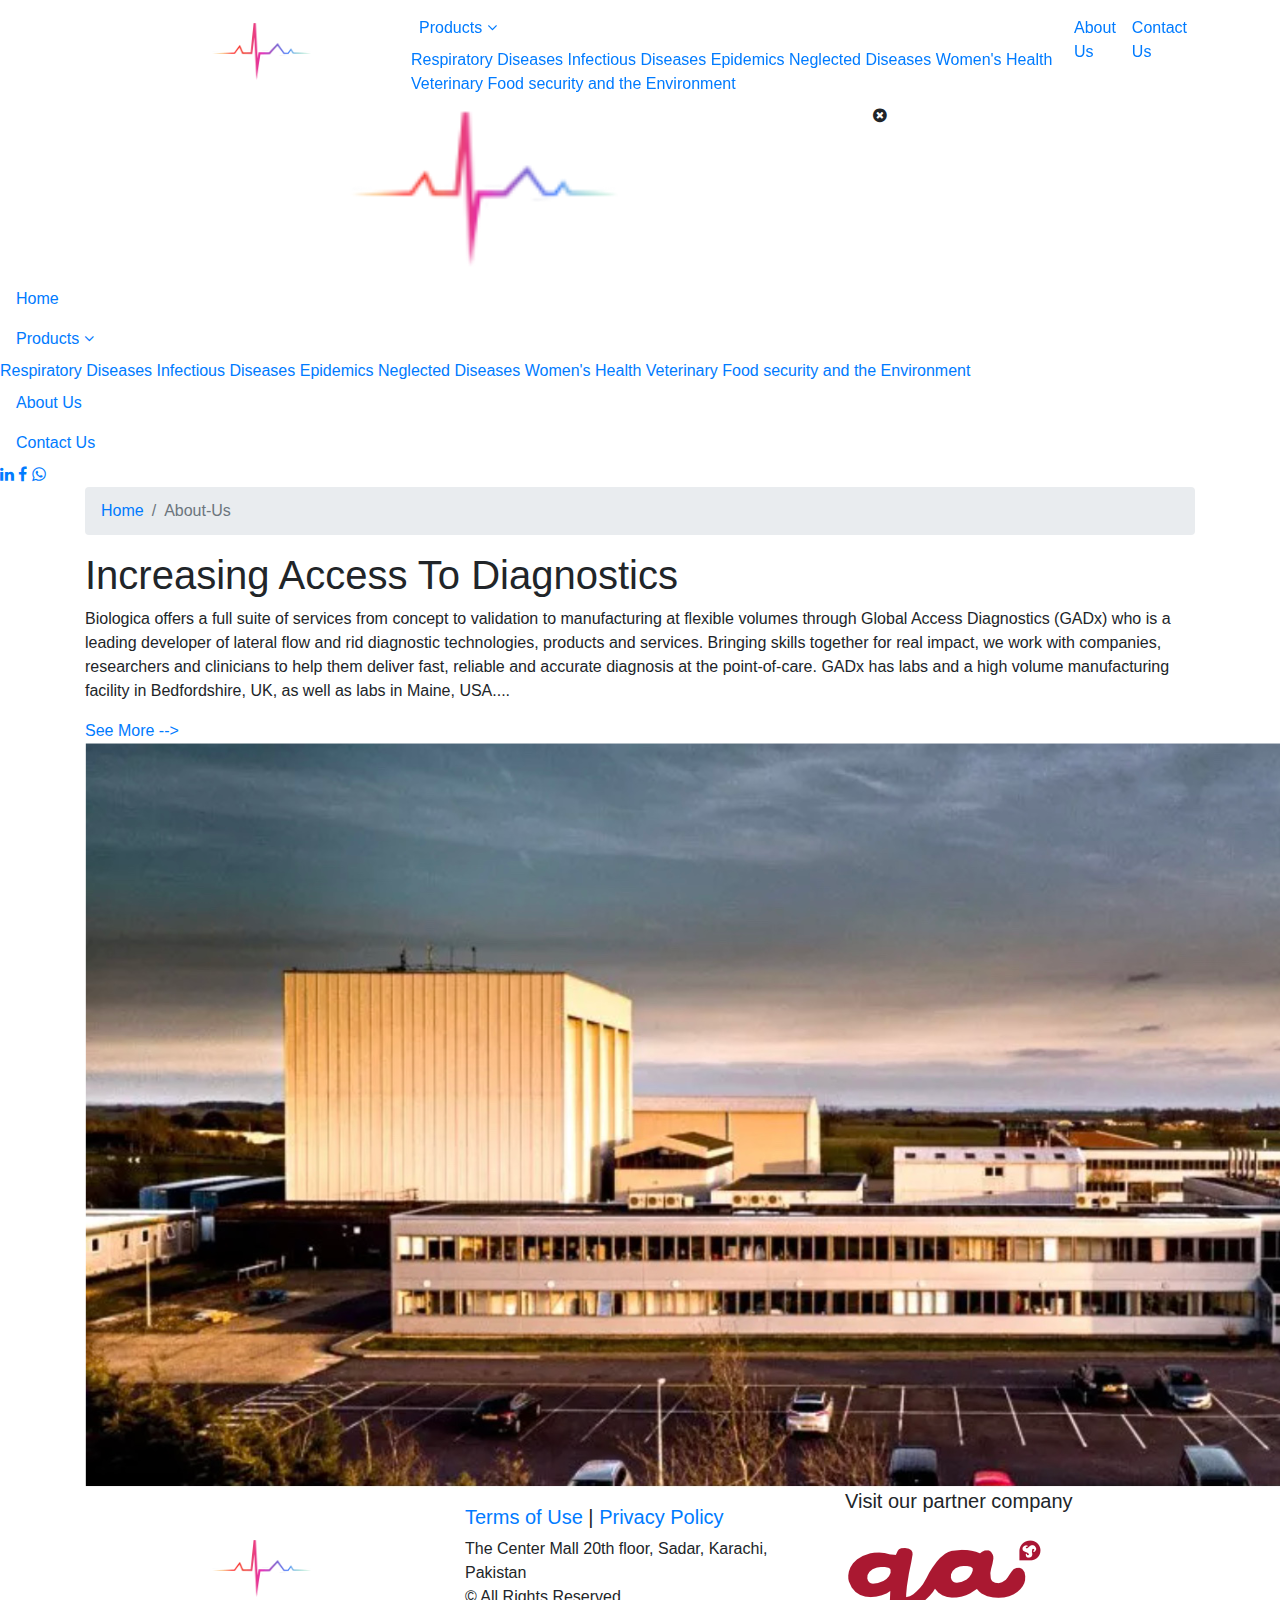
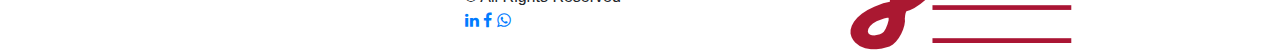
==== about-us.html @ 8569567c "Website" ====
<!DOCTYPE html>
<html lang="en">

<head>
    <meta charset="UTF-8">
    <meta http-equiv="X-UA-Compatible" content="IE=edge">
    <meta name="viewport" content="width=device-width, initial-scale=1.0">
    <title>BIOLOGICA | ABOUT-US</title>
    <link rel="icon" href="./assets/Logo-footer.png">
    <!-- Bootstrap Links -->
    <link rel="stylesheet" href="https://cdn.jsdelivr.net/npm/bootstrap@4.6.1/dist/css/bootstrap.min.css">
    <script src="https://cdn.jsdelivr.net/npm/jquery@3.6.0/dist/jquery.slim.min.js"></script>
    <script src="https://cdn.jsdelivr.net/npm/popper.js@1.16.1/dist/umd/popper.min.js"></script>
    <script src="https://cdn.jsdelivr.net/npm/bootstrap@4.6.1/dist/js/bootstrap.bundle.min.js"></script>

    <!-- Fontawesome Link -->
    <link rel="stylesheet" href="https://cdnjs.cloudflare.com/ajax/libs/font-awesome/4.7.0/css/font-awesome.min.css">

    <!-- Custom Js Link -->
    <script src="../Website/js/Add-on.js"></script>

    <!-- Animate Css Link -->
    <link rel="stylesheet"href="https://cdnjs.cloudflare.com/ajax/libs/animate.css/4.1.1/animate.min.css"/>

    <!-- Custom Css Link -->
    <link rel="stylesheet" href="../Website/css/style.css">
    <link rel="stylesheet" href="../Website/css/media-queries.css">

</head>

<body>

    <!-- Navbar Start -->
    <div id="biologica-nav" class="sticky-top">
        <nav class="navbar navbar-expand-md bg-nav">
            <div class="container">
                <a class="navbar-brand" href="../Website/index.html">
                    <img src="./assets/Logo-footer.png" alt="Logo-footer">
                </a>
                <button class="navbar-toggler" type="button">
                    <i onclick="openNav()" class="fa fa-bars"></i>
                </button>
                <div class="collapse navbar-collapse" id="collapsibleNavbar">
                    <ul class="navbar-nav ml-auto">

                        <li class="nav-item">
                            <a class="nav-link" href="../Website/products.html">Products <i class="fa fa-angle-down"></i></a>
                            <div class="products-dropdown">
                              <a href="./products.html#RESPIRATORY-DISEASES">Respiratory Diseases</a>
                              <a href="./products.html#INFECTIOUS-DISEASES">Infectious Diseases</a>
                              <a href="./products.html#EPIDEMICS">Epidemics</a>
                              <a href="./products.html#NEGLECTED-DISEASES">Neglected Diseases</a>
                              <a href="./products.html#WOMEN'S-HEALTH"> Women's Health</a>
                              <a href="./products.html#VETERINARY-FOOD-SECURITY-AND-THE-ENVIRONMENT">Veterinary Food security and the Environment</a>
                            </div>
                          </li>
                        
                        <li class="nav-item nav-spacing">
                          <a class="nav-link" href="../Website/about-us.html">About Us</a>
                        </li>
                        
                        <li class="nav-item">
                          <a class="nav-link" href="../Website/contact-us.html">Contact Us</a>
                        </li>
                        
                    </ul>
                </div>
            </div>
        </nav>
    </div>
    <!-- Navbar End -->

    <!-- Mobile Menu Start -->
    <div id="mySidenav" class="sidenav">
        <div class="row">
            <div class="col-8 pl-4">
                <a href="../website/index.html">
                    <img src="./assets/Logo-footer.png" width="100%" alt="Logo">
                </a>
            </div>
            <div class="col-4 pr-5">
                <i class="fa fa-times-circle closebtn" onclick="closeNav()"></i>
            </div>
        </div>

        <a class="nav-link nav-padding" href="../Website/index.html">Home</a>

        <a class="nav-link " href="../Website/products.html">Products <i class="fa fa-angle-down"></i></a>
        <div class="products-dropdown">
            <a href="./products.html#RESPIRATORY-DISEASES">Respiratory Diseases</a>
            <a href="./products.html#INFECTIOUS-DISEASES">Infectious Diseases</a>
            <a href="./products.html#EPIDEMICS">Epidemics</a>
            <a href="./products.html#NEGLECTED-DISEASES">Neglected Diseases</a>
            <a href="./products.html#WOMEN'S-HEALTH"> Women's Health</a>
            <a href="./products.html#VETERINARY-FOOD-SECURITY-AND-THE-ENVIRONMENT">Veterinary Food security and the Environment</a>
        </div>

        <a class="nav-link" href="../Website/about-us.html">About Us</a>
        <a class="nav-link" href="../Website/contact-us.html">Contact Us</a>
                        
        <!-- Social Icons -->
        <div class="sidenav-social-icons">

            <a class="icons-space-1" href="https://www.linkedin.com/" target="_blank">
                <i class="fa fa-linkedin"></i>
            </a>

            <a class="icons-space-2" href="https://www.facebook.com/" target="_blank">
                <i class="fa fa-facebook"></i>
            </a>

            <a class="icons-space-3" href="https://web.whatsapp.com/" target="_blank">
                <i class="fa fa-whatsapp"></i>
            </a>

        </div>

    </div>
    <!-- Mobile Menu End -->

    <!-- BreadCrumb Start -->
    <div id="biologica-breadcrumb">
        <div class="container">
            <ul class="breadcrumb">
                <li class="breadcrumb-item"><a href="../Website/index.html">Home</a></li>
                <li class="breadcrumb-item active">About-Us</li>
            </ul>
        </div>
    </div>
    <!-- BreadCrumb End -->

    <!-- Content Section Start -->
    <div id="biologica-content-section">
        <div class="container">

            <!-- About-Us Heading -->
            <div class="about-heading">
                <h1>Increasing Access To Diagnostics</h1>
            </div>

            <!-- About-Us Paragraph -->
            <div class="about-paragraph">
                <div class="about-paragraph-less">
                    <p>Biologica offers a full suite of services from concept to validation to manufacturing at flexible volumes through Global Access Diagnostics
                        (GADx) who is a leading developer of lateral flow and rid diagnostic technologies, products and services. Bringing skills together for real
                        impact, we work with companies, researchers and clinicians to help them deliver fast, reliable and accurate diagnosis at the point-of-care.
                        GADx has labs and a high volume manufacturing facility in Bedfordshire, UK, as well as labs in Maine, USA....
                    </p>
                </div>
                <a class="seeless" href="https://www.globalaccessdx.com/" target="_blank">See More --></a>
            </div>

            <!-- About Us Image -->
            <div class="about-img">
                <img src="./assets/about/Photo-1.png" alt="About-Image">
            </div>
        </div>
    </div>
    <!-- Content Section End -->

    <!-- Footer Start -->
    <footer>
        <div class="container">
            <div class="row">
                <!-- Logo Column -->
                <div class="col-md-4 align-self-center"s>
                    <div class="footer-logo">
                        <a href="../Website/index.html">
                            <img src="./assets/Logo-footer.png" alt="Footer-Logo">
                        </a>
                    </div>
                </div>

                <!-- Terms & Policy Column -->
                <div class="col-md-4 align-self-center">
                    <div class="footer-terms-policy">
                        <h5><a href="#">Terms of Use</a> | <a href="#">Privacy Policy</a></h5>
                        <p class="mb-0">The Center Mall 20th floor, Sadar, Karachi, Pakistan</p>
                        <p class="mb-0">© All Rights Reserved</p>
                        
                        <!-- Social Icons -->
                        <div class="footer-social-icons">

                            <a class="icons-space-1" href="https://www.linkedin.com/" target="_blank">
                                <i class="fa fa-linkedin"></i>
                            </a>

                            <a class="icons-space-2" href="https://www.facebook.com/" target="_blank">
                                <i class="fa fa-facebook"></i>
                            </a>

                            <a class="icons-space-3" href="https://web.whatsapp.com/" target="_blank">
                                <i class="fa fa-whatsapp"></i>
                            </a>

                        </div>
                    </div>
                </div>

                <!-- Partner Company Column -->
                <div class="col-md-4 align-self-center">
                    <div class="footer-partner-company">
                        <h5>Visit our partner company</h5>
                        <a href="https://www.globalaccessdx.com/" target="_blank">
                            <img src="./assets/GADx Logo.png" alt="Partern-Company-Logo">
                        </a>
                    </div>
                </div>
            </div>
        </div>
    </footer>
    <!-- Footer End -->

</body>

</html>
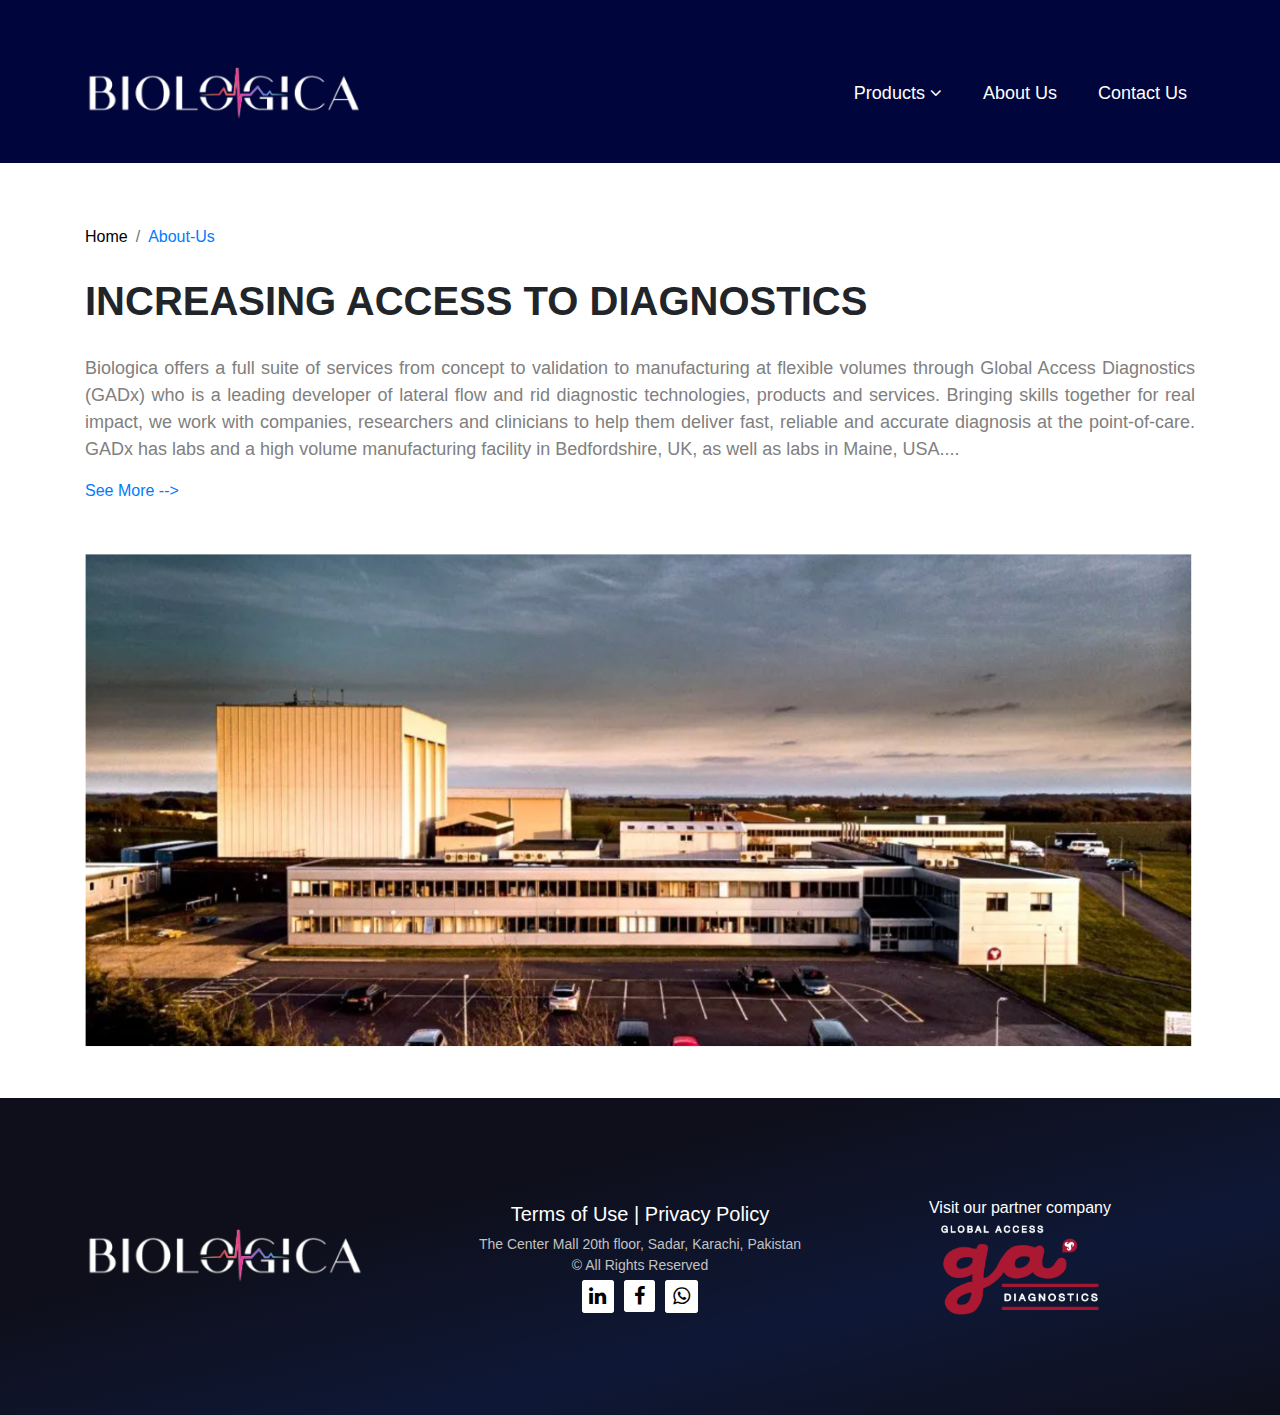
==== commit f8a867d4: "CSS and Links Fixed" ====
--- a/about-us.html
+++ b/about-us.html
@@ -17,14 +17,14 @@
     <link rel="stylesheet" href="https://cdnjs.cloudflare.com/ajax/libs/font-awesome/4.7.0/css/font-awesome.min.css">
 
     <!-- Custom Js Link -->
-    <script src="../Website/js/Add-on.js"></script>
+    <script src="./js/Add-on.js"></script>
 
     <!-- Animate Css Link -->
     <link rel="stylesheet"href="https://cdnjs.cloudflare.com/ajax/libs/animate.css/4.1.1/animate.min.css"/>
 
     <!-- Custom Css Link -->
-    <link rel="stylesheet" href="../Website/css/style.css">
-    <link rel="stylesheet" href="../Website/css/media-queries.css">
+    <link rel="stylesheet" href="./css/style.css">
+    <link rel="stylesheet" href="./css/media-queries.css">
 
 </head>
 
@@ -34,7 +34,7 @@
     <div id="biologica-nav" class="sticky-top">
         <nav class="navbar navbar-expand-md bg-nav">
             <div class="container">
-                <a class="navbar-brand" href="../Website/index.html">
+                <a class="navbar-brand" href="./index.html">
                     <img src="./assets/Logo-footer.png" alt="Logo-footer">
                 </a>
                 <button class="navbar-toggler" type="button">
@@ -44,7 +44,7 @@
                     <ul class="navbar-nav ml-auto">
 
                         <li class="nav-item">
-                            <a class="nav-link" href="../Website/products.html">Products <i class="fa fa-angle-down"></i></a>
+                            <a class="nav-link" href="./products.html">Products <i class="fa fa-angle-down"></i></a>
                             <div class="products-dropdown">
                               <a href="./products.html#RESPIRATORY-DISEASES">Respiratory Diseases</a>
                               <a href="./products.html#INFECTIOUS-DISEASES">Infectious Diseases</a>
@@ -56,11 +56,11 @@
                           </li>
                         
                         <li class="nav-item nav-spacing">
-                          <a class="nav-link" href="../Website/about-us.html">About Us</a>
+                          <a class="nav-link" href="./about-us.html">About Us</a>
                         </li>
                         
                         <li class="nav-item">
-                          <a class="nav-link" href="../Website/contact-us.html">Contact Us</a>
+                          <a class="nav-link" href="./contact-us.html">Contact Us</a>
                         </li>
                         
                     </ul>
@@ -74,7 +74,7 @@
     <div id="mySidenav" class="sidenav">
         <div class="row">
             <div class="col-8 pl-4">
-                <a href="../website/index.html">
+                <a href="./index.html">
                     <img src="./assets/Logo-footer.png" width="100%" alt="Logo">
                 </a>
             </div>
@@ -83,9 +83,9 @@
             </div>
         </div>
 
-        <a class="nav-link nav-padding" href="../Website/index.html">Home</a>
-
-        <a class="nav-link " href="../Website/products.html">Products <i class="fa fa-angle-down"></i></a>
+        <a class="nav-link nav-padding" href="./index.html">Home</a>
+
+        <a class="nav-link " href="./products.html">Products <i class="fa fa-angle-down"></i></a>
         <div class="products-dropdown">
             <a href="./products.html#RESPIRATORY-DISEASES">Respiratory Diseases</a>
             <a href="./products.html#INFECTIOUS-DISEASES">Infectious Diseases</a>
@@ -95,8 +95,8 @@
             <a href="./products.html#VETERINARY-FOOD-SECURITY-AND-THE-ENVIRONMENT">Veterinary Food security and the Environment</a>
         </div>
 
-        <a class="nav-link" href="../Website/about-us.html">About Us</a>
-        <a class="nav-link" href="../Website/contact-us.html">Contact Us</a>
+        <a class="nav-link" href="./about-us.html">About Us</a>
+        <a class="nav-link" href="./contact-us.html">Contact Us</a>
                         
         <!-- Social Icons -->
         <div class="sidenav-social-icons">
@@ -122,7 +122,7 @@
     <div id="biologica-breadcrumb">
         <div class="container">
             <ul class="breadcrumb">
-                <li class="breadcrumb-item"><a href="../Website/index.html">Home</a></li>
+                <li class="breadcrumb-item"><a href="./index.html">Home</a></li>
                 <li class="breadcrumb-item active">About-Us</li>
             </ul>
         </div>
@@ -165,7 +165,7 @@
                 <!-- Logo Column -->
                 <div class="col-md-4 align-self-center"s>
                     <div class="footer-logo">
-                        <a href="../Website/index.html">
+                        <a href="./index.html">
                             <img src="./assets/Logo-footer.png" alt="Footer-Logo">
                         </a>
                     </div>
--- a/css/style.css
+++ b/css/style.css
@@ -0,0 +1,1467 @@
+/* Font Inter */
+@import url('http://fonts.cdnfonts.com/css/inter');
+
+html{
+    scroll-behavior: smooth;
+}
+*{
+    font-family: 'Inter', sans-serif;                                          
+    margin: 0;
+    padding: 0;
+}
+
+/* Navbar Start */
+#biologica-nav nav{
+    padding: 60px 0 35px 0;
+}
+#biologica-nav nav .nav-spacing{
+    margin: 0 25px;
+}
+#biologica-nav .bg-nav{
+    background-color: #00063c;
+}
+#biologica-nav .navbar-brand{
+    width: 50%;
+}
+#biologica-nav .navbar-brand img{
+    width: 50%;
+}
+#biologica-nav .nav-item .nav-link{
+    font-size: 18px;
+    font-weight: 400;
+    color: #fff;
+}
+#biologica-nav .products-dropdown {
+    background-color: #faf9f9;
+    position: absolute;
+    width: 300px;
+    display: flex;
+    flex-direction: column;
+    justify-content: center;
+    align-items: center;
+    display: none;
+}
+#biologica-nav .products-dropdown a {
+    text-decoration: none;
+    font-size: 15px;
+    font-weight: 320;
+    font-style: 0 200 0 0;
+    font-stretch: expanded;
+    color: #808080;
+    border-bottom: 0.9px solid #acacac;
+    padding: 14px 15px;
+    margin: 0 auto;
+    width: 150%;
+    cursor: pointer;
+    background-color: #faf9f9 !important;
+    
+}
+#biologica-nav .products-dropdown a:hover {
+    transition: all ease-in-out 0.3s;
+    color: #060607 !important;
+    background-color: rgb(229, 229, 231) !important;
+}
+.nav-item:hover .products-dropdown {
+    transition: all ease-in-out 0.3s;
+    display: flex !important;
+}
+
+#biologica-nav .nav-item .nav-link:hover{
+    transition: all ease-in-out 0.3s;
+    color: #fff;
+}
+#biologica-nav .nav-item .nav-link::after {
+    content: '';
+    display: block;
+    width: 0;
+    height: 2px;
+    background: #5b5f88;
+    transition: width .3s;
+}
+#biologica-nav .nav-item .nav-link:hover::after {
+    width: 100%;
+}
+#biologica-nav .nav-item .nav-link.active{
+    transition: all ease-in-out 0.3s;
+    color: #09138b;
+}
+@media all and (min-width: 992px) {
+	.navbar .nav-item .dropdown-menu{  display:block; opacity: 0;  visibility: hidden; transition:.3s; margin-top:0;  }
+	.navbar .nav-item:hover .nav-link{ color: #fff;  }
+	.navbar .dropdown-menu.fade-down{ top:80%; transform: rotateX(-75deg); transform-origin: 0% 0%; }
+	.navbar .dropdown-menu.fade-up{ top:180%;  }
+	.navbar .nav-item:hover .dropdown-menu{ transition: .3s; opacity:1; visibility:visible; top:100%; transform: rotateX(0deg); }
+}
+/* Navbar End */
+
+
+
+/* Mobile Navbar Start */
+/* The side navigation menu */
+#mySidenav .row{
+    padding: 19.4px 0;
+    background: linear-gradient(to bottom right, #0e0f1b, #0e0f1b, #0e1836, #0e0f1b);
+}
+.sidenav {
+    height: 100%; /* 100% Full-height */
+    width: 0; /* 0 width - change this with JavaScript */
+    position: fixed; /* Stay in place */
+    z-index: 1; /* Stay on top */
+    top: 0;
+    left: 0;
+    background-color: #fff;
+    overflow-x: hidden; /* Disable horizontal scroll */
+    transition: 0.5s; /* 0.5 second transition effect to slide in the sidenav */
+}
+
+#mySidenav .products-dropdown {
+    background-color: #faf9f9;
+    width: 250px;
+    display: flex;
+    flex-direction: column;
+    justify-content: center;
+    align-items: center;
+}
+#mySidenav .products-dropdown a {
+    text-decoration: none;
+    font-size: 14px;
+    font-weight: 400;
+    color: #808080;
+    border-bottom: 1px solid #808080;
+    padding: 10px 15px;
+    margin: 0 0 0 40px;
+    width: 100%;
+    cursor: pointer;
+    background-color: #faf9f9 !important;
+    
+}
+#mySidenav .products-dropdown a:hover {
+    transition: all ease-in-out 0.3s;
+    color: #00063c !important;
+    background-color: rgb(229, 229, 231) !important;
+}
+/* The navigation menu links */
+#mySidenav .nav-padding{
+    margin-top: 50px; 
+}
+.sidenav .nav-link {
+    padding: 8px 8px 8px 20px;
+    text-decoration: none;
+    font-size: 18px;
+    font-weight: 600;
+    color: #575757;
+    display: block;
+    transition: 0.3s
+}
+#mySidenav .nav-link:hover{
+    transition: all ease-in-out 0.3s;
+    color: #09138b;
+}
+#mySidenav .nav-link::after {
+    content: '';
+    display: block;
+    width: 0;
+    height: 2px;
+    background: #09138b;
+    transition: width .3s;
+}
+#mySidenav .nav-link:hover::after {
+    width: 50px;
+}
+#mySidenav .nav-link.active{
+    transition: all ease-in-out 0.3s;
+    color: #09138b;
+}
+
+/* SideNav Social Icons */
+#mySidenav .sidenav-social-icons{
+    margin: 50px 0 30px 0;
+    padding: 8px 8px 8px 20px;
+}
+
+#mySidenav .sidenav-social-icons a.icons-space-1{
+    border-radius: 5px;
+    text-decoration: none;
+    color: #00063c;
+    background-color: #fff;
+    border: 2px solid #00063c;
+    padding: 8px 3px 6px 6px;
+}
+#mySidenav .sidenav-social-icons a.icons-space-1:hover{
+    transition: all ease-in-out 0.3s;
+    border: 2px solid #006EAC;
+    color: #fff;
+    background-color: #006EAC;
+}
+
+#mySidenav .sidenav-social-icons a.icons-space-2{
+    border-radius: 5px;
+    text-decoration: none;
+    color: #000;
+    background-color: #fff;
+    border: 2px solid #00063c;
+    padding: 8px 5.5px 5px 8.5px;
+    margin: 0 10px 0 10px;
+}
+#mySidenav .sidenav-social-icons a.icons-space-2:hover{
+    transition: all ease-in-out 0.3s;
+    border: 2px solid #38529A;
+    color: #fff;
+    background-color: #38529A;
+}
+
+#mySidenav .sidenav-social-icons a.icons-space-3{
+    border-radius: 5px;
+    text-decoration: none;
+    color: #000;
+    background-color: #fff;
+    border: 2px solid #0e1836;
+    padding: 8px 7px 6px 7px;
+}
+#mySidenav .sidenav-social-icons a.icons-space-3:hover{
+    transition: all ease-in-out 0.3s;
+    border: 2px solid #28CD41;
+    color: #fff;
+    background-color: #28CD41;
+}
+
+#mySidenav .sidenav-social-icons i{
+    font-size: 20px;
+}
+
+/* When you mouse over the navigation links, change their color */
+.sidenav a:hover, .offcanvas a:focus{
+    color: #f1f1f1;
+}
+
+/* Position and style the close button (top right corner) */
+.closebtn {
+    position: absolute;
+    top: 0;
+    color: #fff;
+    right: 30px;
+    font-size: 30px !important;
+    margin-left: 50px;
+}
+
+/* Style page content - use this if you want to push the page content to the right when you open the side navigation */
+#main {
+    transition: margin-left .5s;
+    padding: 20px;
+}
+
+/* On smaller screens, where height is less than 450px, change the style of the sidenav (less padding and a smaller font size) */
+@media screen and (max-height: 450px) {
+    .sidenav {padding-top: 15px;}
+    .sidenav a {font-size: 18px;}
+}
+/* Mobile Navbar End */
+
+
+
+/* Home Page Start */
+
+/* Humanity */
+#home-section{
+    padding-top: 50px;
+}
+#home-section .home-hero-section .col-lg-7{
+    margin-bottom: 70px;
+    margin-top: 5px;
+    padding-top: 2px;
+    padding-right: 18px;
+    margin-left: -6px;
+    
+    
+}
+#home-section .home-hero-section .humanity{
+    display: grid;
+    align-items: flex-end;
+    border-radius: 15px;
+    padding: 0 50px 30px 50px;
+    height: 98% ;
+    width: 104%; 
+    color: #fff;
+    background: linear-gradient(to bottom right, #0e0f1b, #0e0f1b, #0e1836, #0e0f1b);
+}
+#home-section .home-hero-section .humanity .text h2{
+    font-weight: 700;
+    text-transform: uppercase;
+}
+#home-section .home-hero-section .humanity .text h5{
+    width: 75%;
+    font-weight: 400;
+}
+
+/* Updated */
+#home-section .home-hero-section .update{
+    margin-bottom: 70px;
+}
+#home-section .home-hero-section .update .image img{
+    width: 100%;
+    height: 110%;
+}
+
+/* Concept Text */
+#home-section .concept-text{
+    text-align: justify;
+    margin-bottom: 50px;
+    color: rgb(104, 104, 104);
+    font-size: 20px;
+    letter-spacing: 0.5px;
+    font-weight: 5px;
+    
+}
+#home-section .concept-text h5{
+    font-weight: 310;
+    line-height: 1.4;
+    
+}
+
+
+/* Cards */
+#home-section .cards .row .col-lg-4{
+    margin-bottom: 60px;
+}
+/* Card-1 */
+#home-section .cards .card-shadow-1{
+    width: 85%;
+    text-align: center;
+    border-radius: 15px;
+    box-shadow: 0 0 20px rgb(131, 131, 131);
+    background-color: #fff;
+}
+#home-section .cards .card-1{
+    padding: 0 30px;
+}
+#home-section .cards .card-1 img{
+    margin: 50px 0;
+    width: 45%;
+}
+#home-section .cards .card-1 .text h2{
+    padding: 0 0 57px 0;
+    text-transform: capitalize;
+    font-weight: 600;
+}
+#home-section .cards .color-div{
+    margin-top: -20px;
+    background-color: #050b50;
+    height: 30px;
+    border-radius: 0 0 15px 15px;
+}
+
+/* Card-2 */
+#home-section .cards .card-shadow-2{
+    width: 85%;
+    margin: auto;
+    text-align: center;
+    border-radius: 15px;
+    box-shadow: 0 0 15px rgb(131, 131, 131);
+    background-color: #fff;
+}
+#home-section .cards .card-2{
+    padding: 0 25px;
+}
+#home-section .cards .card-2 img{
+    margin: 50px 0;
+    width: 50%;
+}
+#home-section .cards .card-2 .text h2{
+    padding: 0 0 50px 0;
+    text-transform: capitalize;
+    font-weight: 600;
+}
+#home-section .cards .color-div{
+    margin-top: -20px;
+    background-color: #050b50;
+    height: 30px;
+    border-radius: 0 0 15px 15px;
+}
+
+/* Card-3 */
+#home-section .cards .card-shadow-3{
+    width: 85%;
+    float: right;
+    text-align: center;
+    border-radius: 15px;
+    box-shadow: 0 0 15px rgb(131, 131, 131);
+    background-color: #fff;
+}
+#home-section .cards .card-3{
+    padding: 0 30px;
+}
+#home-section .cards .card-3 img{
+    margin: 50px 0;
+    width: 50%;
+}
+#home-section .cards .card-3 .text h2{
+    padding: 35px 0 47px 0;
+    text-transform: capitalize;
+    font-weight: 600;
+}
+#home-section .cards .color-div{
+    margin-top: -20px;
+    background-color: #050b50;
+    height: 30px;
+    border-radius: 0 0 15px 15px;
+}
+
+/* Testing Text */
+#home-section .testing-text{
+    margin-bottom: 70px;
+}
+#home-section .testing-text h1{
+    text-transform: uppercase;
+    margin-bottom: 50px;
+    font-weight: 800;
+    font-size: 45px ;
+}
+#home-section .testing-text h5{
+    color: rgb(104, 104, 104);
+    text-align: justify;
+    font-weight: 310;
+    line-height: 1.4;
+}
+
+/* Capibilty Cards */
+
+/* Card-1 */
+#home-section .capibilty-cards .card-1{
+    padding: 0 40px;
+    border-radius: 5px;
+    border: 3px solid #00063c;
+}
+#home-section .capibilty-cards .card-1 img{
+    width: 40%;
+    margin: 50px 0;
+}
+#home-section .capibilty-cards .card-1 .text h6{
+    text-transform: uppercase;
+    font-size: 18px;
+    font-weight: 200;
+    letter-spacing: 1px;
+    margin-bottom: 20px;
+}
+#home-section .capibilty-cards .card-1 .text h3{
+    text-transform: uppercase;
+    font-weight: 800;
+    margin-bottom: 30px;
+}
+#home-section .capibilty-cards .card-1 .text .home-paragraph{
+    padding-bottom: 30px;
+}
+#home-section .capibilty-cards .card-1 .text .home-paragraph-less h5{
+    font-weight: 310;
+    margin-bottom: 126px;
+    color: rgb(104, 104, 104);
+    line-height: 1.4;
+    font-size: 19px;
+}
+#home-section .capibilty-cards .card-1 .text .home-paragraph a{
+    font-weight: 400;
+    font-size: 18px;
+    text-decoration: none;
+    margin-bottom: 30px;
+    color: #00063c;
+}
+#home-section .capibilty-cards .card-1 .text .home-paragraph a::after {
+    content: '';
+    display: block;
+    width: 0;
+    height: 2px;
+    background: #00063c;
+    transition: width .3s;
+}
+#home-section .capibilty-cards .card-1 .text .home-paragraph a:hover::after {
+    width: 50px;
+}
+
+/* Card-2 */
+#home-section .capibilty-cards .card-2{
+    padding: 0 40px;
+    border-radius: 5px;
+    border: 3px solid #00063c;
+}
+#home-section .capibilty-cards .card-2 img{
+    width: 40%;
+    margin: 54px 0;
+}
+#home-section .capibilty-cards .card-2 .text h6{
+    text-transform: uppercase;
+    font-size: 18px;
+    font-weight: 200;
+    letter-spacing: 1px;
+    margin-bottom: 20px;
+}
+#home-section .capibilty-cards .card-2 .text h3{
+    text-transform: uppercase;
+    font-weight: 800;
+    margin-bottom: 30px;
+}
+#home-section .capibilty-cards .card-2 .text .home-paragraph{
+    padding-bottom: 30px;
+}
+#home-section .capibilty-cards .card-2 .text .home-paragraph-less h5{
+    font-weight: 310;
+    margin-bottom: 32px;
+    color: rgb(104, 104, 104);
+    line-height: 1.4;
+    font-size: 18px;
+}
+#home-section .capibilty-cards .card-2 .text .home-paragraph a{
+    font-weight: 400;
+    font-size: 18px;
+    text-decoration: none;
+    margin: 6px 0 30px 0;
+    color: #00063c;
+}
+#home-section .capibilty-cards .card-2 .text .home-paragraph a::after {
+    content: '';
+    display: block;
+    width: 0;
+    height: 2px;
+    background: #00063c;
+    transition: width .3s;
+}
+#home-section .capibilty-cards .card-2 .text .home-paragraph a:hover::after {
+    width: 50px;
+}
+
+/* Card-3 */
+#home-section .capibilty-cards .card-3{
+    padding: 0 77.87px;
+    border-radius: 5px;
+    border: 3px solid #00063c;
+}
+#home-section .capibilty-cards .card-3 img{
+    width: 40%;
+    margin: 46px 0;
+}
+#home-section .capibilty-cards .card-3 .text h6{
+    text-transform: uppercase;
+    font-size: 18px;
+    font-weight: 200;
+    letter-spacing: 1px;
+    margin-bottom: 30px;
+    margin-top: 35px;
+}
+#home-section .capibilty-cards .card-3 .text h3{
+    text-transform: uppercase;
+    font-weight: 800;
+    margin-bottom: 30px;
+    
+}
+#home-section .capibilty-cards .card-3 .text .home-paragraph{
+    padding-bottom: 30px;
+}
+#home-section .capibilty-cards .card-3 .text .home-paragraph-less h5{
+    font-weight: 400;
+    font-size: 17.5px;
+    padding-top: 20px;
+    padding-left: 1px;
+    padding-left: 1px;
+    margin-bottom: 34px;
+    color: rgb(104, 104, 104);
+    line-height: 1.4;
+}
+#home-section .capibilty-cards .card-3 .text .home-paragraph a{
+    font-weight: 400;
+    font-size: 18px;
+    text-decoration: none;
+    margin: 30px 0 30px 0;
+    color: #00063c;
+}
+#home-section .capibilty-cards .card-3 .text .home-paragraph a::after {
+    content: '';
+    display: block;
+    width: 0;
+    height: 2px;
+    background: #00063c;
+    transition: width .3s;
+}
+#home-section .capibilty-cards .card-3 .text .home-paragraph a:hover::after {
+    width: 50px;
+}
+
+/* Form Text */
+#home-section .home-form .form-text h1{
+    text-transform: uppercase;
+    font-size: 45px;
+    font-weight: 900;
+}
+#home-section .form-text h5{
+    text-align: justify;
+    font-weight: 310;
+    line-height: 1.4;
+}
+
+/* Form */
+#home-section .home-form .form label{
+    font-weight: 500;
+}
+#home-section .home-form .form input{
+    background-color: rgb(220, 220, 220);
+}
+#home-section .home-form .form textarea{
+    background-color: rgb(220, 220, 220);
+}
+#home-section .home-form .form hr{
+    background-color: #050b50;
+    height: 5px;
+}
+#home-section .home-form .form button{
+    border-radius: 15px;
+    padding: 15px 0;
+    width: 100%;
+    font-weight: 500;
+    border: 2px solid #050b50;
+    color: #fff;
+    background-color: #050b50;
+}
+#home-section .home-form .form button:hover{
+    transition: all ease-in-out 0.3s;
+    border: 2px solid #050b50;
+    color: #050b50;
+    background-color: #fff;
+}
+
+/* Improve Health */
+#home-section .improve-health img{
+    width: 100%;
+}
+#home-section .improve-health .image{
+    position: relative;
+}
+#home-section .improve-health .image .text{
+    position: absolute;
+    top: 28%;
+    left: 8%;
+    right: 49.4%;
+}
+#home-section .improve-health .image .text h2{
+    color: #fff;
+    text-transform: uppercase;
+    font-weight: 700;
+    margin-top: 50px;
+    text-align: right;
+}
+#home-section .improve-health .image .text .hr1{
+    float: right;
+    height: 15px;
+    width: 27.8%;
+    background-color: #050b50;
+}
+#home-section .improve-health .image .text .hr2{
+    float: right;
+    height: 15px;
+    width: 27.8%;
+    background-color: #050b50;
+}
+
+/* Home Page End */
+
+
+
+/* About Us Page Start */
+
+/* Breadcrumb Start */
+#biologica-breadcrumb .breadcrumb{
+    margin-top: 50px;
+    padding-left: 0;
+    background-color: transparent;
+}
+#biologica-breadcrumb .breadcrumb .breadcrumb-item a{
+    color: #000;
+}
+#biologica-breadcrumb .breadcrumb .active{
+    color: #007bff;
+}
+/* Breadcrumb End */
+
+/* Content Section Start */
+
+/* About Heading */
+#biologica-content-section .about-heading h1{
+    text-transform: uppercase;
+    font-weight: 650;
+    font-size: 40px;
+}
+
+/* About Paragraph */
+#biologica-content-section .about-paragraph .about-paragraph-less p{
+    margin-top: 30px;
+    color: #808080;
+    font-size: 18px;
+    text-align: justify;
+}
+#biologica-content-section .about-paragraph-more {
+    display: none;
+}
+#biologica-content-section .about-paragraph .seeless{
+    font-size: 16px;
+    font-weight: 300;
+    text-decoration: none;
+}
+#biologica-content-section .about-paragraph .seeless::after {
+    content: '';
+    display: block;
+    width: 0;
+    height: 1.3px;
+    background: #00063c;
+    transition: width .3s;
+}
+#biologica-content-section .about-paragraph .seeless:hover::after {
+    width: 50px;
+}
+
+/* About Image */
+#biologica-content-section .about-img img{
+    margin: 50px 0;
+    width: 100%;
+}
+
+/* Content Section End */
+
+/* About Us Page End */
+
+
+
+/* Contact Us Page Start */
+
+/* Contact Banner Start */
+#contact-banner .col-md-6{
+    padding: 0;
+}
+
+/* Contact Text */
+#contact-banner .banner-text{
+    display: flex;
+    align-items: center;
+    justify-content: center;
+    height: 100%;
+    background: linear-gradient(to bottom right, #0e0f1b, #0e1836, #0e0f1b);
+}
+#contact-banner .banner-text .text{
+    padding: 0 50px;
+    color: #fff;
+}
+#contact-banner .banner-text .text h1{
+    font-size: 50px;
+    font-weight: 700;
+    margin-bottom: 0;
+}
+#contact-banner .banner-text .text h5{
+    font-weight: 500;
+}
+#contact-banner .banner-text .text hr{
+    width: 70%;
+    height: 3px;
+    background: linear-gradient(to right,yellow, orange, red, violet, #4792e5, #0adaa8);
+}
+
+/* Contact Image */
+#contact-banner .banner-image img{
+    width: 100%;
+}
+/* Contact Banner End */
+
+/* Contact Form Start */
+
+/* Contact Form Heading */
+#biologica-content-section .contact-heading h1{
+    color: #000;
+    text-transform: uppercase;
+    font-weight: 650;
+    font-size: 40px;
+}
+#biologica-content-section .contact-heading h6{
+    color: #808080;
+    font-size: 18px;
+    font-weight: normal;
+}
+
+/* Contact Form */
+#biologica-content-section .contact-form .form label{
+    color: #e6e6e6;
+}
+#biologica-content-section .contact-form .form{
+    padding: 0 30px;
+    height: 100%;
+    color: #fff;
+    border-radius: 3px;
+    background-color: #1e1e1e;
+}
+#biologica-content-section .contact-form .form h1{
+    padding: 30px 0;
+    color: #fff;
+    font-weight: 600;
+    text-transform: uppercase;
+}
+
+/* Chrome, Safari, Edge, Opera */
+input::-webkit-outer-spin-button,
+input::-webkit-inner-spin-button {
+  -webkit-appearance: none;
+  margin: 0;
+}
+
+/* Firefox */
+input[type=number] {
+  -moz-appearance: textfield;
+}
+#biologica-content-section .contact-form .form .form-btn{
+    margin-bottom: 30px;
+    float: right;
+    letter-spacing: 2px;
+    font-size: 20px;
+    font-weight: 400;
+    padding: 12px 50px;
+    color: #fff;
+    background-color: #09138b;
+}
+#biologica-content-section .contact-form .form .form-btn:hover{
+    transition: all ease-in-out 0.3s;
+    color: #fff;
+    background-color: #0d1458;
+}
+
+/* Contact Location */
+#get-map{
+    height: 100%;
+}
+#biologica-content-section .contact-location{
+    height: 10%;
+    padding: 0 30px;
+    border-radius: 3px;
+    color: #fff;
+}
+#biologica-content-section .contact-location h1{
+    padding: 30px 0;
+    color: rgb(8, 7, 7);
+    font-weight: 650;
+    font-size: 40px;
+    padding-left: 80px;
+    text-transform: uppercase;
+    /*text-decoration: 8px underline ;*/
+    
+}
+#get-map img{
+    width: 100%;
+    height: 456px;
+}
+#get-map iframe{
+    width: 100%;
+    height: 580px;
+}
+#get-map .add{
+    display: none;
+}
+#biologica-content-section .contact-location .get-btn{
+    background-color: transparent;
+    border: 2px solid #00063c;
+    color: #00063c;
+    padding: 10.5px 22px;
+    margin: 0px 0 0 95px;
+    font-size: 20px;
+    font-weight: 600;
+    float: center;
+}
+#biologica-content-section .contact-location .get-btn:hover{
+    background-color: #09138b;
+    border: 2px solid #09138b;
+    color: #fff;
+}
+
+/* Contact Form End */
+
+/* Contact Us Page End */
+
+
+
+/* Product Page Start */
+
+/* Product Heading */
+#biologica-content-section .product-heading h1{
+    font-weight: 650;
+    font-size: 40px;
+    text-transform: uppercase;
+    margin: 0 0 30px 0;
+}
+#biologica-content-section .product-heading p{
+    text-align: justify;
+    font-size: 18px;
+    color: #808080;
+    margin: 0 0 50px 0;
+}
+
+/* Product Section 1 */
+#biologica-content-section .product-1{
+    margin: 0 0 30px 0;
+}
+#biologica-content-section .product-1 img{
+    width: 100%;
+    background-color: #f5f6f8;
+    border-radius: 12px 0 0 12px;
+}
+#biologica-content-section .product-1-text{
+    display: flex;
+    align-items: center;
+    height: 100%;
+    padding: 40px;
+    background-color: #ededf3;
+    border-radius: 0 12px 12px 0;
+}
+#biologica-content-section .product-1-text .text h5{
+    color: #adadad;
+    font-weight: 350;
+    letter-spacing: 5px;
+    text-transform: uppercase;  
+    margin: 0 0 10px 0;
+    line-height: 1.4;
+    font-size: 18px;
+}
+#biologica-content-section .product-1-text .text h1{
+    text-transform: uppercase;
+    font-weight: 650;
+    margin: 0 0 30px 0;
+    padding-right: 200px;
+    
+}
+#biologica-content-section .product-1-text .text p{
+    color: rgb(101, 101, 98);
+    font-size: 17px;
+    font-weight: 310;
+    text-align: justify;
+    line-height: 1.4;
+}
+#biologica-content-section .product-1-text .text a{
+    color: #0c1564;
+    text-decoration: none;
+    font-size: 18px;
+    font-weight: 400;
+}
+#biologica-content-section .product-1-text .text a::after {
+    content: '';
+    display: block;
+    width: 0;
+    height: 1.3px;
+    background: #00063c;
+    transition: width .3s;
+}
+#biologica-content-section .product-1-text .text a:hover::after {
+    width: 50px;
+}
+
+/* Product Section 2 */
+#biologica-content-section .product-2{
+    margin: 0 0 30px 0;
+}
+#biologica-content-section .product-2 img{
+    width: 100%;
+    background-color: #242424;
+    border-radius: 0 12px 12px 0;
+}
+#biologica-content-section .product-2-text{
+    display: flex;
+    align-items: center;
+    height: 100%;
+    padding: 40px;
+    color: #fff;
+    background-color: #242424;
+    border-radius: 12px 0 0 12px;
+}
+#biologica-content-section .product-2-text .text h5{
+    color: #adadad;
+    font-weight: 350;
+    letter-spacing: 5px;
+    text-transform: uppercase;  
+    margin: 0 0 10px 0;
+    line-height: 1.4;
+    font-size: 18px;
+}
+#biologica-content-section .product-2-text .text h1{
+    text-transform: uppercase;
+    font-weight:  650;
+    margin: 0 0 30px 0;
+    padding-right: 200px;
+        
+}
+#biologica-content-section .product-2-text .text p{
+    color: #ededf3;
+    font-size: 17px;
+    font-weight: 310;
+    text-align: justify;
+    line-height: 1.4;    
+}
+#biologica-content-section .product-2-text .text a{
+    color: #5b5f88;
+    text-decoration: none;
+    font-size: 18px;
+    font-weight: 400;
+}
+#biologica-content-section .product-2-text .text a::after {
+    content: '';
+    display: block;
+    width: 0;
+    height: 1.3px;
+    background: #5b5f88;
+    transition: width .3s;
+}
+#biologica-content-section .product-2-text .text a:hover::after {
+    width: 50px;
+}
+
+/* Product Section 3 */
+#biologica-content-section .product-3{
+    margin: 0 0 30px 0;
+}
+#biologica-content-section .product-3 img{
+    width: 100%;
+    background-color: #f5f6f8;
+    border-radius: 12px 0 0 12px;
+}
+#biologica-content-section .product-3-text{
+    display: flex;
+    align-items: center;
+    height: 100%;
+    padding: 40px;
+    color: #fff;
+    background-color: #00063c;
+    border-radius: 0 12px 12px 0;
+}
+#biologica-content-section .product-3-text .text h5{
+    color: #adadad;
+    font-weight: 350;
+    letter-spacing: 5px;
+    text-transform: uppercase;  
+    margin: 0 0 10px 0;
+    line-height: 1.4;
+    font-size: 18px;
+}
+#biologica-content-section .product-3-text .text h1{
+    text-transform: uppercase;
+    font-weight:  650;
+    margin: 0 0 30px 0;
+    padding-right: 200px;
+}
+#biologica-content-section .product-3-text .text p{
+    font-size: 17px;
+    font-weight: 310;
+    text-align: justify;
+    line-height: 1.5;
+}
+#biologica-content-section .product-3-text .text a{
+    color: #686ea8;
+    text-decoration: none;
+    font-size: 18px;
+    font-weight: 400;
+}
+#biologica-content-section .product-3-text .text a::after {
+    content: '';
+    display: block;
+    width: 0;
+    height: 1.3px;
+    background: #5b5f88;
+    transition: width .3s;
+}
+#biologica-content-section .product-3-text .text a:hover::after {
+    width: 50px;
+}
+
+/* Product Section 4 */
+#biologica-content-section .product-4{
+    margin: 0 0 30px 0;
+}
+#biologica-content-section .product-4 img{
+    width: 100%;
+    background-color: #f5f6f8;
+    border-radius: 0 12px 12px 0;
+    
+
+
+} 
+#biologica-content-section .product-4-text{
+    display: flex;
+    align-items: center;
+    height: 100%;
+    padding: 40px;
+    background-color: #ededf3;
+    border-radius: 12px 0 0 12px;
+}
+#biologica-content-section .product-4-text .text h5{
+    color: #adadad;
+    font-weight: 80px;
+    letter-spacing: 5px;
+    text-transform: uppercase;  
+    margin: 0 0 10px 0;
+    line-height: 1.4;
+    font-size: 18px;
+}
+#biologica-content-section .product-4-text .text h1{
+    text-transform: uppercase;
+    font-weight:  650;
+    margin: 0 0 30px 0;
+    padding-right: 200px;
+ 
+}
+#biologica-content-section .product-4-text .text p{
+    color: rgb(101, 101, 98);
+    font-size: 16px;
+    font-weight: 310;
+    text-align: justify;
+    line-height: 1.4;
+}
+#biologica-content-section .product-4-text .text a{
+    color: #0c1564;
+    text-decoration: none;
+    font-size: 18px;
+    font-weight: 400;
+}
+#biologica-content-section .product-4-text .text a::after {
+    content: '';
+    display: block;
+    width: 0;
+    height: 1.3px;
+    background: #00063c;
+    transition: width .3s;
+}
+#biologica-content-section .product-4-text .text a:hover::after {
+    width: 50px;
+}
+
+/* Product Section 5 */
+#biologica-content-section .product-5{
+    margin: 0 0 30px 0;
+}
+#biologica-content-section .product-5 img{
+    width: 100%;
+    background-color: #f5f6f8;
+    border-radius: 12px 0 0 12px;
+}
+#biologica-content-section .product-5-text{
+    display: flex;
+    align-items: center;
+    height: 100%;
+    padding: 40px;
+    color: #fff;
+    background-color: #050b50;
+    border-radius: 0 12px 12px 0;
+}
+#biologica-content-section .product-5-text .text h5{
+    color: #adadad;
+    font-weight: 350;
+    letter-spacing: 5px;
+    text-transform: uppercase;  
+    margin: 0 0 10px 0;
+    line-height: 1.4;
+    font-size: 18px;
+}
+#biologica-content-section .product-5-text .text h1{
+    text-transform: uppercase;
+    font-weight:  650;
+    margin: 0 0 30px 0;
+}
+#biologica-content-section .product-5-text .text p{
+    color: #e6e6e6;
+    font-size: 18px;
+    font-weight: 300;
+    text-align: justify;
+}
+#biologica-content-section .product-5-text .text a{
+    color: #686ea8;
+    text-decoration: none;
+    font-size: 18px;
+    font-weight: 400;
+}
+#biologica-content-section .product-5-text .text a::after {
+    content: '';
+    display: block;
+    width: 0;
+    height: 1.3px;
+    background: #5b5f88;
+    transition: width .3s;
+}
+#biologica-content-section .product-5-text .text a:hover::after {
+    width: 50px;
+}
+
+/* Product Section 6 */
+#biologica-content-section .product-6{
+    margin: 0;
+}
+#biologica-content-section .product-6 img{
+    width: 100%;
+    background-color: #242424;
+    border-radius: 0 12px 12px 0;
+    margin-bottom: 0.25px;
+  
+}
+#biologica-content-section .product-6-text{
+    display: flex;
+    align-items: center;
+    height: 100%;
+    padding: 40px;
+    color: #fff;
+    background-color: #242424;
+    border-radius: 12px 0 0 12px;
+}
+#biologica-content-section .product-6-text .text h5{
+    color: #adadad;
+    font-weight: 350;
+    letter-spacing: 5px;
+    text-transform: uppercase;  
+    margin: 0 0 10px 0;
+    line-height: 1.4;
+    font-size: 18px;
+}
+#biologica-content-section .product-6-text .text h2{
+    text-transform: uppercase;
+    font-weight:  650;
+    margin: 0 0 30x 0;
+}
+#biologica-content-section .product-6-text .text p{
+    color: #e6e6e6;
+    font-size: 18px;
+    font-weight: 300;
+    text-align: justify;
+}
+#biologica-content-section .product-6-text .text a{
+    color: #5b5f88;
+    text-decoration: none;
+    font-size: 18px;
+    font-weight: 400;
+}
+#biologica-content-section .product-6-text .text a::after {
+    content: '';
+    display: block;
+    width: 0;
+    height: 1.3px;
+    background: #5b5f88;
+    transition: width .3s;
+}
+#biologica-content-section .product-6-text .text a:hover::after {
+    width: 50px;
+}
+
+/* Global Health */
+#biologica-content-section .global-health{
+    width: 100%;
+    height: 650px;
+    background-size: cover;
+    background: url('../assets/product/Photo-7.png');
+}
+#biologica-content-section .global-health .overlay{
+    display: flex;
+    align-items: center;
+    height: 100%;
+}
+#biologica-content-section .global-health .overlay-main{
+    background-color: #fff;
+    padding: 30px;
+}
+#biologica-content-section .global-health .overlay-main h2{
+    padding: 10px 0 20px 0;
+    font-size: 36px;
+    font-weight: 700;
+}
+#biologica-content-section .global-health .overlay-main .heading-1 h5{
+    font-size: 20px;
+    font-weight: 700;
+}
+#biologica-content-section .global-health .overlay-main .heading-1 img{
+    width: 100%;
+}
+#biologica-content-section .global-health .overlay-main .heading-1 .text p{
+    font-size: 16px;
+    padding: 30px 100px 0 0;
+}
+#biologica-content-section .global-health .overlay-main .heading-2 h5{
+    font-size: 20px;
+    font-weight: 700;
+}
+#biologica-content-section .global-health .overlay-main .heading-2 img{
+    width: 100%;
+}
+#biologica-content-section .global-health .overlay-main .heading-2 .text p{
+    font-size: 16px;
+    padding: 30px 100px 0 0;
+}
+#biologica-content-section .global-health .overlay-main .button a{
+    font-size: 16px;
+    font-weight: 300;
+    color: #00063c;
+    text-decoration: none;
+    float: right; 
+    margin: 30px 0 0 0;
+}
+#biologica-content-section .global-health .overlay-main .button a::after {
+    content: '';
+    display: block;
+    width: 0;
+    height: 2px;
+    background: #00063c;
+    transition: width .3s;
+}
+#biologica-content-section .global-health .overlay-main .button a:hover::after {
+    width: 50px;
+    
+}
+
+/* Product Page End */
+
+
+
+/* Footer Start */
+
+/* Footer Background */
+footer{
+    padding: 100px 0 100px 0;
+    background: linear-gradient(to bottom right, #0e0f1b, #0e0f1b, #0e1836, #0e0f1b);
+}
+
+/* Footer Logo */
+footer .footer-logo {
+    text-align: left;
+}
+footer .footer-logo img{
+    width: 80%;
+}
+
+/* Footer Terms & Policy */
+footer .footer-terms-policy{
+    color: #fff;
+    text-align: center;
+}
+footer .footer-terms-policy h5{
+    font-weight: 400;
+}
+footer .footer-terms-policy h5 a{
+    font-weight: 300;
+    color: #fff;
+}
+footer .footer-terms-policy p{
+    color: #c2c2c2;
+    font-weight: 300;
+    font-size: 14px;
+}
+
+/* Footer Social Icons */
+footer .footer-social-icons{
+    margin-top: 10px;
+}
+
+footer .footer-social-icons a.icons-space-1{
+    border-radius: 3px;
+    text-decoration: none;
+    color: #000;
+    background-color: #fff;
+    border: 1px solid #fff;
+    padding: 8px 3px 6px 6px;
+}
+footer .footer-social-icons a.icons-space-1:hover{
+    transition: all ease-in-out 0.3s;
+    border: 1px solid #fff;
+    color: #fff;
+    background-color: #006EAC;
+}
+
+footer .footer-social-icons a.icons-space-2{
+    border-radius: 3px;
+    text-decoration: none;
+    color: #000;
+    background-color: #fff;
+    border: 1px solid #fff;
+    padding: 8px 5.5px 5px 8.5px;
+    margin: 0 10px 0 10px;
+}
+footer .footer-social-icons a.icons-space-2:hover{
+    transition: all ease-in-out 0.3s;
+    border: 1px solid #fff;
+    color: #fff;
+    background-color: #38529A;
+}
+
+footer .footer-social-icons a.icons-space-3{
+    border-radius: 3px;
+    text-decoration: none;
+    color: #000;
+    background-color: #fff;
+    border: 1px solid #fff;
+    padding: 8px 7px 6px 7px;
+}
+footer .footer-social-icons a.icons-space-3:hover{
+    transition: all ease-in-out 0.3s;
+    border: 1px solid #fff;
+    color: #fff;
+    background-color: #28CD41;
+}
+
+footer .footer-social-icons i{
+    font-size: 20px;
+}
+
+/* Footer-Partner-Company */
+footer .footer-partner-company{
+    text-align: center;
+}
+footer .footer-partner-company h5{
+    font-size: 16px;
+    color: #fff;
+}
+footer .footer-partner-company img{
+    width: 45%;
+}
+/* Footer End */
+
+/* Modal Flying Image Start */
+#myModal .modal{
+    transition-delay: 0.5s;
+    transition: all ease-in-out;
+}
+#myModal .flying-img{
+    background: url('../assets/contact/Photo-3.png');
+    height: 500px;
+    width: 100%;
+    background-position: center;
+    background-size: cover;
+}
+#myModal .flying-text{
+    display: flex;
+    align-items: center;
+    height: 100%;
+    background: linear-gradient(to bottom right, #0e0f1b, #0e0f1b, #0e1836, #0e0f1b);
+}
+#myModal .flying-text .text button{
+    margin-top: -45px;
+    font-size: 30px;
+    color: #fff;
+}
+#myModal .flying-text .text{
+    padding: 14.5% 30px;
+    height: 100%;
+}
+#myModal .flying-text .text h3{
+    color: #fff;
+    font-weight: 700;
+}
+#myModal .flying-text .text h5{
+    color: #fff;
+    font-weight: 400;
+}
+#myModal .flying-text .text a{
+    color: #466edb;
+    font-size: 18px;
+    text-decoration: none;
+}
+#myModal .flying-text .text a::after {
+    content: '';
+    display: block;
+    width: 0;
+    height: 2px;
+    background: #466edb;
+    transition: width .3s;
+}
+#myModal .flying-text .text a:hover::after {
+    width: 50px;
+}
+/* Modal Flying Image End */--- a/css/media-queries.css
+++ b/css/media-queries.css
@@ -0,0 +1,1308 @@
+@media only screen and (max-width: 5000px) and (min-width: 768px){
+    /* Contact Us Start */
+    #mobile-contact-banner{
+        display: none;
+    }
+    /* Contact Us End */
+}
+
+@media only screen and (max-width: 5000px) and (min-width: 992px){
+    /* Modal Start */
+    #myModal .flying-img button{
+        display: none;
+    }
+    /* Modal End */
+}
+
+
+@media only screen and (max-width: 1200px) and (min-width: 992px){
+    /* Contact Us Start */
+    #contact-banner .banner-text .text hr{
+        width: 85%;
+    }
+    #get-map img{
+        height: 628px;
+    }
+    #get-map iframe{
+        height: 628px;
+    }
+    /* Contact Us End */
+
+    /* Product Start */
+    #biologica-content-section .product-2 .row{
+        display: flex;
+        flex-direction: column-reverse;
+        
+    }
+    #biologica-content-section .product-4 .row{
+        display: flex;
+        flex-direction: column-reverse;
+        
+    }
+    #biologica-content-section .product-6 .row{
+        display: flex;
+        flex-direction: column-reverse;
+        
+    }
+    /* Product End */
+
+    /* Home Start */
+    #home-section .cards .card-shadow{
+        width: 100%;
+    }
+    #home-section .improve-health .image .text{
+        position: absolute;
+        top: 30%;
+        left: 8%;
+        right: 35%;
+    }
+    #home-section .cards .card-1 .text h2{
+        font-size: 28px;
+    }
+    #home-section .cards .card-2 .text h2{
+        font-size: 28px;
+    }
+    #home-section .cards .card-3 .text h2{
+        font-size: 28px;
+    }
+    #home-section .capibilty-cards .card-1 .text h3{
+        font-size: 20px;
+        text-transform: uppercase;
+        font-weight: 700;
+        margin-bottom: 30px;
+    }
+    #home-section .cards .card-1 .text h2{
+        padding: 0 0 57px 0;
+    }
+    #home-section .cards .card-2 .text h2{
+        padding: 0 0 53px 0;
+    }
+    #home-section .capibilty-cards .card-1 .text .home-paragraph{
+        padding-bottom: 30px;
+    }
+    #home-section .capibilty-cards .card-1 .text .home-paragraph-less h5{
+        font-weight: 400;
+        text-align: justify;
+        margin-bottom: 224px;
+        color: rgb(143, 143, 143);
+    }
+    #home-section .capibilty-cards .card-2 .text h3{
+        font-size: 20px;
+        text-transform: uppercase;
+        font-weight: 700;
+        margin-bottom: 30px;
+    }
+    #home-section .capibilty-cards .card-3 .text h3{
+        font-size: 20px;
+        text-transform: uppercase;
+        font-weight: 700;
+        margin-bottom: 30px;
+    }
+    #home-section .capibilty-cards .card-3 .text .home-paragraph{
+        padding-bottom: 30px;
+    }
+    #home-section .capibilty-cards .card-3 .text .home-paragraph-less h5{
+        font-weight: 400;
+        text-align: justify;
+        margin-bottom: 122px;
+        color: rgb(143, 143, 143);
+    }
+    /* Home End */
+}
+
+
+@media only screen and (max-width: 991px) and (min-width: 768px){
+    /* Modal Start */
+    #myModal .flying-text .text button{
+        display: none;
+    }
+    #myModal .flying-img button{
+        margin: 20px 20px 0 0;
+        font-size: 40px;
+        color: #fff;
+    }
+    /* Modal End */
+
+    /* About Us Start */
+    #biologica-content-section .about-heading h1{
+        font-size: 30px;
+    }
+    /* About Us End */
+
+    /* Navbar Start */
+    #biologica-nav nav .nav-spacing{
+        margin: 0 0;
+    }
+    #biologica-nav .nav-item .nav-link{
+        font-size: 18px;
+    }
+    /* Navbar End */
+
+    /* Contact Us Start */
+    #biologica-content-section .contact-form .form label{
+        font-size: 14px;
+    }
+    #biologica-content-section .contact-location{
+        padding: 0;
+    }
+    #contact-banner .banner-text .text h1{
+        font-size: 28px;
+    }
+    #biologica-content-section .contact-form .form .form-btn{
+        float: none;
+    }
+    #biologica-content-section .contact-location .get-btn{
+        float: none;
+    }
+    .btn-center{
+        text-align: center;
+    }
+    #get-map img{
+        height: 625px;
+    }
+    #get-map iframe{
+        height: 625px;
+    }
+    /* Contact Us End */
+
+    /* Product Start */
+    #biologica-content-section .product-2 .row{
+        display: flex;
+        flex-direction: column-reverse;
+        
+    }
+    #biologica-content-section .product-4 .row{
+        display: flex;
+        flex-direction: column-reverse;
+        
+    }
+    #biologica-content-section .product-6 .row{
+        display: flex;
+        flex-direction: column-reverse;
+        
+    }
+    /* Product End */
+
+    /* Footer Start */
+    footer .footer-terms-policy h5{
+        font-size: 16px;
+    }
+    /* Footer End */
+
+    /* Home Start */
+    #home-section .home-hero-section .col-lg-7{
+        margin-bottom: 10px;
+        height: 400px;
+    }
+    #home-section .home-hero-section .update{
+        margin-bottom: 30px;
+    }
+    #home-section .cards .card-shadow{
+        width: 100%;
+    }
+    #home-section .improve-health .image .text{
+        position: absolute;
+        top: 30%;
+        left: 10%;
+        right: 13%;
+    }
+    #home-section .cards .card-shadow-1{
+        margin: auto;
+    }
+    #home-section .cards .card-shadow-3{
+        margin: auto;
+        float: none;
+    }
+    /* Home End */
+
+    /* Product Start */
+    #biologica-content-section .global-health{
+        height: 950px;
+    }
+    /* Product End */
+}
+
+
+@media only screen and (max-width: 767px){
+    /* Navbar Start */
+    #biologica-nav nav{
+        padding: 15px 10px;
+    }
+    /* Navbar End */
+
+    /* Contact Us Start */
+    #contact-banner{
+        display: none;
+    }
+    #mobile-contact-banner{
+        background: url('/assets/contact/Photo-1.png');
+        background-size: cover;
+        width: 100%;
+        height: 500px;
+    }
+    #mobile-contact-banner .mobile-banner{
+        display: flex;
+        align-items: center;
+        justify-content: center;
+        text-align: center;
+        height: 100%;
+        color: #fff;
+        background: linear-gradient(to bottom right, #0e0f1b, #0e1836, #0e0f1b);
+    }
+    #mobile-contact-banner .mobile-banner .banner-text .text h1{
+        font-size: 50px;
+        font-weight: 500;
+        margin-bottom: 0;
+    }
+    #mobile-contact-banner .mobile-banner .banner-text .text hr{
+        width: 70%;
+        height: 3px;
+        margin: 16px auto 16px auto;
+        background: linear-gradient(to right,yellow, orange, red, violet, #4792e5, #0adaa8);
+    }
+    #biologica-content-section .contact-form .contact-location{
+        height: 580px;
+    }
+    /* Contact Us End */
+
+    /* Product Start */
+    #biologica-content-section .global-health .overlay-main .button{
+        text-align: center;
+    }
+    #biologica-content-section .global-health .overlay-main .button a{
+        float: none;
+    }
+    #biologica-content-section .product-1,
+    #biologica-content-section .product-2,
+    #biologica-content-section .product-3,
+    #biologica-content-section .product-4,
+    #biologica-content-section .product-5{
+        margin: 0 0 15px 0;
+    }
+    #biologica-content-section .product-6{
+        margin: 0;
+    }
+    #biologica-content-section .product-1-text .text p,
+    #biologica-content-section .product-2-text .text p,
+    #biologica-content-section .product-3-text .text p,
+    #biologica-content-section .product-4-text .text p,
+    #biologica-content-section .product-5-text .text p,
+    #biologica-content-section .product-6-text .text p{
+        font-size: 16px;
+    }
+    #biologica-content-section .product-heading p{
+        font-size: 16px;
+        margin: 0 0 20px 0;
+        
+    }
+    #biologica-content-section .product-heading h1{
+        margin: 0 0 15px 0;
+    }
+    #biologica-content-section .product-2 .row{
+        display: flex;
+        flex-direction: column-reverse;
+        
+    }
+    #biologica-content-section .product-4 .row{
+        display: flex;
+        flex-direction: column-reverse;
+        
+    }
+    #biologica-content-section .product-6 .row{
+        display: flex;
+        flex-direction: column-reverse;
+        
+    }
+    /* Product End */
+
+    /* Home Start */
+    #home-section .home-hero-section .col-lg-7{
+        margin-bottom: 10px;
+        height: 400px;
+    }
+    #home-section .home-hero-section .update{
+        margin-bottom: 20px;
+    }
+    #home-section .concept-text h5{
+        font-size: 16px;
+    }
+    #home-section .testing-text h5{
+        font-size: 16px;
+    }
+    #home-section .capibilty-cards .card-1 .text .home-paragraph-less h5,
+    #home-section .capibilty-cards .card-2 .text .home-paragraph-less h5,
+    #home-section .capibilty-cards .card-3 .text .home-paragraph-less h5{
+        font-size: 16px;
+    }
+    #home-section .form-text h5{
+        font-size: 16px;
+        margin-bottom: 30px;
+    }
+    #home-section .home-form .form label{
+        font-size: 16px;
+    }
+    #home-section .cards .card-shadow{
+        width: 100%;
+    }
+    #home-section .improve-health .image .text{
+        position: absolute;
+        top: 15%;
+        left: 10%;
+        right: 13%;
+        bottom: 15%;
+    }
+    #home-section .improve-health .image .text h2{
+        font-size: 20px;
+        color: #fff;
+        text-transform: uppercase;
+        text-align: right;
+    }
+    #home-section .cards .card-shadow-1{
+        margin: auto;
+    }
+    #home-section .cards .card-shadow-3{
+        margin: auto;
+        float: none;
+    }
+    /* Home End */
+
+    /* About Us Start */
+    #biologica-breadcrumb .breadcrumb{
+        margin-top: 10px;
+    }
+    #biologica-content-section .about-heading h1{
+        margin-bottom: 0;
+    }
+    #biologica-content-section .about-paragraph .about-paragraph-less p{
+        font-size: 16px;
+        margin-top: 15px;
+    }
+    #biologica-content-section .about-paragraph .seeless{
+        font-size: 16px;
+        font-weight: 400;
+    }
+    #biologica-content-section .about-img img{
+        margin: 15px 0;
+        width: 100%;
+    }
+    /* About Us End */
+
+    /* Contact Us Start */
+    #biologica-content-section .contact-form .mb{
+        margin: 20px 0;
+    }
+    #biologica-content-section .contact-form .form h6{
+        font-size: 16px;
+    }
+    /* Contact Us End */
+
+    /* Product Start */
+    #biologica-content-section .global-health{
+        height: 1150px;
+    }
+    #biologica-content-section .contact-form .form .form-btn{
+        float: none;
+    }
+    .btn-center{
+        text-align: center;
+    }
+    /* Product End */
+    
+}
+
+
+@media only screen and (max-width: 767px) and (min-width: 576px){
+    /* Modal Start */
+    #myModal .flying-text .text button{
+        display: none;
+    }
+    #myModal .flying-img button{
+        margin: 10px 20px 0 0;
+        font-size: 40px;
+        color: #fff;
+    }
+    /* Modal End */
+    /* About Us Start */
+    #biologica-content-section .about-heading h1{
+        font-size: 26px;
+    }
+    /* About Us End */
+    
+    /* Contact Us Start */
+    #mobile-contact-banner .mobile-banner .banner-text .text hr{
+        width: 80%;
+    }
+    #biologica-content-section .contact-form .form .form-btn{
+        float: none;
+    }
+    #biologica-content-section .contact-location .get-btn{
+        float: none;
+    }
+    .btn-center{
+        text-align: center;
+    }
+    #biologica-content-section .contact-location{
+        padding: 0;
+    }
+    #biologica-content-section .contact-location #get-map{
+        margin-bottom: 100px !important;
+    }
+    /* Contact Us End */
+
+    /* Footer Start */
+    footer .footer-logo img{
+        width: 50%;
+    }
+    footer .footer-terms-policy{
+        margin: 50px 0;
+    }
+    /* Footer End */
+
+    /* Home Start */
+    #home-section .home-hero-section .col-lg-7{
+        margin-bottom: 10px;
+        height: 400px;
+    }
+    #home-section .home-hero-section .update{
+        margin-bottom: 20px;
+    }
+    #home-section .cards .row .col-lg-4{
+        margin-bottom: 20px;
+    }
+    #home-section .testing-text{
+        margin-bottom: 30px;
+    }
+    #home-section .testing-text h1{
+        margin-bottom: 10px;
+    }
+    #home-section .testing-text h5.mb{
+        margin-bottom: 20px;
+    }
+    #home-section .capibilty-cards .col-lg-4{
+        margin-bottom: 10px;
+    }
+    #home-section .capibilty-cards .card-1,
+    #home-section .capibilty-cards .card-2,
+    #home-section .capibilty-cards .card-3{
+        padding: 0 20px;
+    }
+    #home-section .cards .card-shadow{
+        width: 100%;
+    }
+    #home-section .testing-text h1{
+        font-size: 25px;
+        text-transform: uppercase;
+        font-weight: 700;
+    }
+    #home-section .home-form .form-text h1{
+        text-transform: uppercase;
+        font-size: 30px;
+        font-weight: 700;
+    }
+    #home-section .cards .card-shadow-1{
+        margin: auto;
+    }
+    #home-section .cards .card-shadow-3{
+        margin: auto;
+        float: none;
+    }
+    #biologica-nav{
+        z-index: 99;
+    }
+    #biologica-nav .navbar-brand img{
+        width: 60%;
+    }
+    #mySidenav{
+        z-index: 999;
+    }
+    /* Home End */
+
+    /* Product Start */
+    #biologica-content-section .global-health{
+        height: 850px;
+    }
+    #biologica-content-section .global-health .overlay-main .heading-1 .text p,
+    #biologica-content-section .global-health .overlay-main .heading-2 .text p{
+        padding: 0;
+    }
+    /* Product End */
+
+    /* Footer Start */
+    footer .footer-logo {
+        text-align: center;
+    }
+    /* Footer End */
+}
+
+
+@media only screen and (max-width: 575px) and (min-width: 471px){
+    /* Navbar Start */
+    #biologica-nav{
+        z-index: 99;
+    }
+    #mySidenav{
+        z-index: 999;
+    }
+    #biologica-nav .navbar-brand img{
+        width: 60%;
+    }
+    /* Navbar End */
+    /* Modal Start */
+    #myModal .flying-text .text button{
+        display: none;
+    }
+    #myModal .flying-img button{
+        margin: 10px 20px 0 0;
+        font-size: 40px;
+        color: #fff;
+    }
+    /* Modal End */
+    /* About Us Start */
+    #biologica-content-section .about-heading h1{
+        font-size: 24px;
+    }
+    /* About Us End */
+    
+    /* Contact Us Start */
+    #mobile-contact-banner .mobile-banner .banner-text .text hr{
+        width: 80%;
+    }
+    #biologica-content-section .contact-form .form h1{
+        font-size: 28px;
+    }
+    #biologica-content-section .contact-form .contact-location h1{
+        font-size: 28px;
+    }
+    #biologica-content-section .contact-location{
+        padding: 0;
+    }
+    #biologica-content-section .contact-form .form .form-btn{
+        float: none;
+    }
+    .btn-center{
+        text-align: center;
+    }
+    #biologica-content-section .contact-location .get-btn{
+        float: none !important;
+    }
+    #biologica-content-section .contact-location #get-map .btn-center{
+        text-align: center;
+    }
+    /* Contact Us End */
+
+    /* Footer Start */
+    footer .footer-logo img{
+        width: 50%;
+    }
+    footer .footer-terms-policy{
+        margin: 50px 0;
+    }
+    footer .footer-logo {
+        text-align: center;
+    }
+    /* Footer End */
+
+    /* Home Start */
+    #home-section .home-hero-section .col-lg-7{
+        margin-bottom: 10px;
+        height: 300px;
+    }
+    #home-section .home-hero-section .update{
+        margin-bottom: 30px;
+    }
+    #home-section .cards .row .col-lg-4{
+        margin-bottom: 20px;
+    }
+    #home-section .testing-text{
+        margin-bottom: 30px;
+    }
+    #home-section .testing-text h1{
+        margin-bottom: 10px;
+    }
+    #home-section .testing-text h5.mb{
+        margin-bottom: 20px;
+    }
+    #home-section .capibilty-cards .col-lg-4{
+        margin-bottom: 10px;
+    }
+    #home-section .cards .card-shadow{
+        width: 100%;
+    }
+    #home-section .testing-text h1{
+        font-size: 25px;
+        text-transform: uppercase;
+        font-weight: 700;
+    }
+    #home-section .capibilty-cards .card-1 .text h3{
+        font-size: 20px;
+        text-transform: uppercase;
+        font-weight: 700;
+        margin-bottom: 30px;
+    }
+    #home-section .capibilty-cards .card-2 .text h3{
+        font-size: 20px;
+        text-transform: uppercase;
+        font-weight: 700;
+        margin-bottom: 30px;
+    }
+    #home-section .capibilty-cards .card-3 .text h3{
+        font-size: 20px;
+        text-transform: uppercase;
+        font-weight: 700;
+        margin-bottom: 30px;
+    }
+    #home-section .home-form .form-text h1{
+        text-transform: uppercase;
+        font-size: 25px;
+        font-weight: 700;
+    }
+    #home-section .improve-health .image .text{
+        position: absolute;
+        top: 8%;
+        left: 10%;
+        right: 13%;
+        bottom: 0;
+    }
+    #home-section .improve-health .image .text h2{
+        font-size: 18px;
+        color: #fff;
+        text-transform: uppercase;
+        text-align: right;
+    }
+    #home-section .improve-health .image .text .hr1{
+        float: right;
+        height: 10px;
+        width: 27.8%;
+        background-color: #050b50;
+    }
+    #home-section .improve-health .image .text .hr2{
+        float: right;
+        height: 10px;
+        width: 27.8%;
+        background-color: #050b50;
+    }
+    #home-section .cards .card-shadow-1{
+        margin: auto;
+    }
+    #home-section .cards .card-shadow-3{
+        margin: auto;
+        float: none;
+    }
+    /* Home End */
+
+    /* Product Start */
+    #biologica-content-section .product-1, 
+    #biologica-content-section .product-2, 
+    #biologica-content-section .product-3, 
+    #biologica-content-section .product-4, 
+    #biologica-content-section .product-5, 
+    #biologica-content-section .product-6{
+        padding: 0 15px;
+    }
+    #biologica-content-section .global-health{
+        height: 900px;
+    }
+    #biologica-content-section .global-health .overlay-main .heading-1 .text p,
+    #biologica-content-section .global-health .overlay-main .heading-2 .text p{
+        padding: 0;
+    }
+    /* Product End */
+}
+
+
+@media only screen and (max-width: 470px) and (min-width: 321px){
+    /* Col Adjustment Start */
+    #home-section .home-form .form .adjust-1{ 
+        flex: 0 0 49.333333%;
+        max-width: 49.333333%;
+    }
+    #home-section .home-form .form .adjust-2{ 
+        flex: 0 0 50.666667%;
+        max-width: 50.666667%;
+    }
+    #home-section .home-form .form button{
+        font-size: 14px;
+    }
+    #biologica-content-section .global-health .overlay-main .heading-1 .col-9,
+    #biologica-content-section .global-health .overlay-main .heading-2 .col-9{    
+        flex: 0 0 65%;
+        max-width: 65%;
+    }
+    #biologica-content-section .global-health .overlay-main .heading-1 .col-3,
+    #biologica-content-section .global-health .overlay-main .heading-2 .col-3{  
+        flex: 0 0 35%;
+        max-width: 35%;
+    }
+    #biologica-content-section .global-health .overlay-main .heading-1 h5,
+    #biologica-content-section .global-health .overlay-main .heading-2 h5{
+        font-size: 18px;
+    }
+    #biologica-content-section .global-health .overlay-main{
+        padding: 20px;
+    }
+    /* Col Adjustment Start */
+    /* Modal Start */
+    #myModal .flying-text .text button{
+        display: none;
+    }
+    #myModal .flying-img button{
+        margin: 10px 20px 0 0;
+        font-size: 40px;
+        color: #fff;
+    }
+    /* Modal End */
+
+    /* About Us Start */
+    #biologica-content-section .about-heading h1{
+        font-size: 22px;
+    }
+    /* About Us End */
+    
+    /* Contact Us Start */
+    #mobile-contact-banner .mobile-banner .banner-text .text hr{
+        width: 80%;
+    }
+    #biologica-content-section .contact-heading h1{
+        font-size: 35px;
+    }
+    #biologica-content-section .contact-form .form h1{
+        font-size: 23px;
+    }
+    #biologica-content-section .contact-form .contact-location h1{
+        font-size: 23px;
+    }
+    #biologica-content-section .contact-location{
+        padding: 0;
+    }
+    #biologica-content-section .contact-form .form .form-btn{
+        float: none;
+    }
+    .btn-center{
+        text-align: center;
+    }
+    #biologica-content-section .contact-location .get-btn{
+        float: none !important;
+    }
+    #biologica-content-section .contact-location #get-map .btn-center{
+        text-align: center;
+    }
+    /* Contact Us End */
+
+    /* Footer Start */
+    footer .footer-logo img{
+        width: 60%;
+    }
+    footer .footer-terms-policy{
+        margin: 50px 0;
+    }
+    footer .footer-logo {
+        text-align: center;
+    }
+    /* Footer End */
+
+    /* Home Start */
+    #home-section .home-hero-section .col-lg-7{
+        margin-bottom: 10px;
+        height: 250px;
+    }
+    #home-section .home-hero-section .humanity{
+        padding: 0 30px 30px 30px;
+    }
+    #home-section .home-hero-section .humanity .text h2{
+        font-size: 25px;
+    }
+    #home-section .home-hero-section .humanity .text h5{
+        width: 100%;
+        font-size: 18px;
+    }
+    #home-section .home-hero-section .update{
+        margin-bottom: 30px;
+    }
+    #home-section .cards .row .col-lg-4{
+        margin-bottom: 20px;
+    }
+    #home-section .testing-text{
+        margin-bottom: 30px;
+    }
+    #home-section .testing-text h1{
+        margin-bottom: 10px;
+    }
+    #home-section .testing-text h5.mb{
+        margin-bottom: 20px;
+    }
+    #home-section .cards .card-1 .text h2,
+    #home-section .cards .card-2 .text h2,
+    #home-section .cards .card-3 .text h2{
+        font-size: 25px;
+    }
+    #home-section .capibilty-cards .col-lg-4{
+        margin-bottom: 10px;
+    }
+    #home-section .capibilty-cards .card-1,
+    #home-section .capibilty-cards .card-2,
+    #home-section .capibilty-cards .card-3{
+        padding: 0 20px;
+    }
+    #home-section .cards .card-shadow{
+        width: 100%;
+    }
+    #home-section .testing-text h1{
+        font-size: 25px;
+        text-transform: uppercase;
+        font-weight: 700;
+    }
+    #home-section .testing-text h1{
+        font-size: 25px;
+        text-transform: uppercase;
+        font-weight: 700;
+    }
+    #home-section .capibilty-cards .card-1 .text h3{
+        font-size: 20px;
+        text-transform: uppercase;
+        font-weight: 700;
+        margin-bottom: 30px;
+    }
+    #home-section .capibilty-cards .card-2 .text h3{
+        font-size: 20px;
+        text-transform: uppercase;
+        font-weight: 700;
+        margin-bottom: 30px;
+    }
+    #home-section .capibilty-cards .card-3 .text h3{
+        font-size: 20px;
+        text-transform: uppercase;
+        font-weight: 700;
+        margin-bottom: 30px;
+    }
+    #home-section .home-form .form-text h1{
+        text-transform: uppercase;
+        font-size: 25px;
+        font-weight: 700;
+    }
+    #home-section .improve-health img{
+        height: 250px;
+    }
+    #home-section .improve-health .image .text{
+        position: absolute;
+        top: 25%;
+        left: 8%;
+        right: 8%;
+        bottom: 0;
+    }
+    #home-section .improve-health .image .text h2{
+        font-size: 14px;
+        color: #fff;
+        margin-top: 50px;
+        text-transform: uppercase;
+        text-align: right;
+    }
+    #home-section .improve-health .image .text .hr1{
+        float: right;
+        height: 8px;
+        width: 27.8%;
+        background-color: #050b50;
+    }
+    #home-section .improve-health .image .text .hr2{
+        float: right;
+        height: 8px;
+        width: 27.8%;
+        background-color: #050b50;
+    }
+    #home-section .cards .card-shadow-1{
+        margin: auto;
+    }
+    #home-section .cards .card-shadow-3{
+        margin: auto;
+        float: none;
+    }
+    #biologica-nav{
+        z-index: 99;
+    }
+    #biologica-nav .navbar-brand img{
+        width: 100%;
+    }
+    #mySidenav{
+        z-index: 999;
+    }
+    /* Home End */
+
+    /* Product Start */
+    #biologica-content-section .product-heading h1{
+        font-size: 35px;
+    }
+    #biologica-content-section .global-health .overlay-main h2{
+        font-size: 25px;
+    }
+    #biologica-content-section .product-1, 
+    #biologica-content-section .product-2, 
+    #biologica-content-section .product-3, 
+    #biologica-content-section .product-4, 
+    #biologica-content-section .product-5, 
+    #biologica-content-section .product-6{
+        padding: 0 15px;
+    }
+    #biologica-content-section .product-1-text,
+    #biologica-content-section .product-2-text,
+    #biologica-content-section .product-3-text,
+    #biologica-content-section .product-4-text,
+    #biologica-content-section .product-5-text,
+    #biologica-content-section .product-6-text{
+        padding: 20px;
+    }
+    #biologica-content-section .product-1-text .text h5,
+    #biologica-content-section .product-2-text .text h5,
+    #biologica-content-section .product-3-text .text h5,
+    #biologica-content-section .product-4-text .text h5,
+    #biologica-content-section .product-5-text .text h5,
+    #biologica-content-section .product-6-text .text h5{
+        font-size: 16px;
+
+    }
+    #biologica-content-section .product-1-text .text h1,
+    #biologica-content-section .product-2-text .text h1,
+    #biologica-content-section .product-3-text .text h1,
+    #biologica-content-section .product-4-text .text h1,
+    #biologica-content-section .product-5-text .text h1,
+    #biologica-content-section .product-6-text .text h1{
+        font-size: 20px;
+    }
+    #biologica-content-section .global-health{
+        height: 1090px;
+    }
+    #biologica-content-section .global-health .overlay-main .heading-1 .text p,
+    #biologica-content-section .global-health .overlay-main .heading-2 .text p{
+        padding: 0;
+    }
+    /* Product End */
+}
+
+
+@media only screen and (max-width: 320px) and (min-width: 100px){
+    /* Col Adjustment Start */
+    #home-section .home-form .form .adjust-1{ 
+        flex: 0 0 40.333333%;
+        max-width: 40.333333%;
+    }
+    #home-section .home-form .form .adjust-2{ 
+        flex: 0 0 59.666667%;
+        max-width: 59.666667%;
+    }
+    #home-section .home-form .form button{
+        font-size: 13px;
+    }
+    #biologica-content-section .global-health .overlay-main .heading-1 .row,
+    #biologica-content-section .global-health .overlay-main .heading-2 .row{    
+        display: flex;
+        flex-direction: column-reverse;
+    }
+    #biologica-content-section .global-health .overlay-main .heading-1 .col-9,
+    #biologica-content-section .global-health .overlay-main .heading-2 .col-9{    
+        flex: 0 0 100%;
+        max-width: 100%;
+    }
+    #biologica-content-section .global-health .overlay-main .heading-1 img,
+    #biologica-content-section .global-health .overlay-main .heading-2 img{
+        width: 50%;
+    }
+    #biologica-content-section .global-health .overlay-main .heading-1 .col-3,
+    #biologica-content-section .global-health .overlay-main .heading-2 .col-3{  
+        flex: 0 0 100%;
+        max-width: 100%;
+    }
+    #biologica-content-section .global-health .overlay-main .heading-1 h5,
+    #biologica-content-section .global-health .overlay-main .heading-2 h5{
+        font-size: 17px;
+    }
+    #biologica-content-section .global-health .overlay-main{
+        padding: 20px;
+    }
+    #biologica-content-section .global-health .overlay-main .heading-1 .text p,
+    #biologica-content-section .global-health .overlay-main .heading-2 .text p{
+        font-size: 14px;
+    }
+    /* Col Adjustment Start */
+    /* Modal Start */
+    #myModal .flying-text .text button{
+        display: none;
+    }
+    #myModal .flying-img button{
+        margin: 10px 20px 0 0;
+        font-size: 40px;
+        color: #fff;
+    }
+    #myModal .flying-img{
+        background-size: 400px 600px;
+    }
+    #myModal .flying-text .text h3{
+        font-size: 18px;
+    }
+    #myModal .flying-text .text h5{
+        font-size: 14px;
+    }
+    #myModal .flying-text .text a{
+        font-size: 14px;
+    }
+    /* Modal End */
+
+    /* About Us Start */
+    #biologica-content-section .about-heading h1{
+        font-size: 20px;
+    }
+    /* About Us End */
+    
+    /* Contact Us Start */
+    #mobile-contact-banner .mobile-banner .banner-text .text hr{
+        width: 80%;
+    }
+    #biologica-content-section .contact-heading h1{
+        font-size: 35px;
+    }
+    #biologica-content-section .contact-form .form h1{
+        font-size: 20px;
+    }
+    #biologica-content-section .contact-location{
+        padding: 0;
+    }
+    #biologica-content-section .contact-form .contact-location h1{
+        font-size: 20px;
+    }
+    #biologica-content-section .contact-form .form .form-btn{
+        float: none;
+    }
+    .btn-center{
+        text-align: center;
+    }
+    #biologica-content-section .contact-location .get-btn{
+        float: none !important;
+    }
+    #biologica-content-section .contact-location #get-map .btn-center{
+        text-align: center;
+    }
+    /* Contact Us End */
+    
+    /* Product Start */
+
+    /* Product 1 */
+    #biologica-content-section .product-heading h1{
+        font-size: 25px;
+    }
+    #biologica-content-section .global-health .overlay-main h2{
+        font-size: 25px;
+    }
+    #biologica-content-section .product-1, 
+    #biologica-content-section .product-2, 
+    #biologica-content-section .product-3, 
+    #biologica-content-section .product-4, 
+    #biologica-content-section .product-5, 
+    #biologica-content-section .product-6{
+        padding: 0 15px;
+    }
+    #biologica-content-section .product-1-text{
+        padding: 40px 10px;
+    }
+    #biologica-content-section .product-1-text .text h5{
+        font-size: 16px;
+    }
+    #biologica-content-section .product-1-text .text h1{
+        font-size: 20px;
+    }
+
+    /* Product 2 */
+    #biologica-content-section .product-2-text{
+        padding: 40px 10px;
+    }
+    #biologica-content-section .product-2-text .text h5{
+        font-size: 16px;
+    }
+    #biologica-content-section .product-2-text .text h1{
+        font-size: 20px;
+    }
+
+    /* Product 3 */
+    #biologica-content-section .product-3-text{
+        padding: 40px 10px;
+    }
+    #biologica-content-section .product-3-text .text h5{
+        font-size: 16px;
+    }
+    #biologica-content-section .product-3-text .text h1{
+        font-size: 20px;
+    }
+
+    /* Product 4 */
+    #biologica-content-section .product-4-text{
+        padding: 40px 10px;
+    }
+    #biologica-content-section .product-4-text .text h5{
+        font-size: 16px;
+    }
+    #biologica-content-section .product-4-text .text h1{
+        font-size: 20px;
+    }
+
+    /* Product 5 */
+    #biologica-content-section .product-5-text{
+        padding: 40px 10px;
+    }
+    #biologica-content-section .product-5-text .text h5{
+        font-size: 16px;
+    }
+    #biologica-content-section .product-5-text .text h1{
+        font-size: 20px;
+    }
+
+    /* Product 6 */
+    #biologica-content-section .product-6-text{
+        padding: 40px 10px;
+    }
+    #biologica-content-section .product-6-text .text h5{
+        font-size: 16px;
+    }
+    #biologica-content-section .product-6-text .text h2{
+        font-size: 20px;
+    }
+    #biologica-content-section .global-health{
+        height: 1250px;
+    }
+    #biologica-content-section .global-health .overlay-main .heading-1 .text p,
+    #biologica-content-section .global-health .overlay-main .heading-2 .text p{
+        padding: 0;
+    }
+    /* Product End */
+
+    /* Footer Start */
+    footer .footer-logo img{
+        width: 60%;
+    }
+    footer .footer-terms-policy{
+        margin: 50px 0;
+    }
+    footer .footer-partner-company img{
+        width: 80%;
+    }
+    footer .footer-logo {
+        text-align: center;
+    }
+    /* Footer End */
+
+    /* Home Start */
+    #home-section .home-hero-section .col-lg-7{
+        margin-bottom: 10px;
+        height: 250px;
+    }
+    #home-section .home-hero-section .humanity{
+        padding: 0 30px 30px 30px;
+    }
+    #home-section .home-hero-section .humanity .text h2{
+        font-size: 20px;
+    }
+    #home-section .home-hero-section .humanity .text h5{
+        width: 100%;
+        font-size: 14px;
+    }
+    #home-section .home-hero-section .update{
+        margin-bottom: 30px;
+    }
+    #home-section .cards .row .col-lg-4{
+        margin-bottom: 20px;
+    }
+    #home-section .testing-text{
+        margin-bottom: 30px;
+    }
+    #home-section .testing-text h1{
+        margin-bottom: 10px;
+    }
+    #home-section .testing-text h5.mb{
+        margin-bottom: 20px;
+    }
+    #home-section .cards .card-1 .text h2,
+    #home-section .cards .card-2 .text h2,
+    #home-section .cards .card-3 .text h2{
+        font-size: 20px;
+    }
+    #home-section .capibilty-cards .col-lg-4{
+        margin-bottom: 10px;
+    }
+    #home-section .capibilty-cards .card-1,
+    #home-section .capibilty-cards .card-2,
+    #home-section .capibilty-cards .card-3{
+        padding: 0 20px;
+    }
+    #home-section .cards .card-shadow{
+        width: 100%;
+    }
+    #home-section .testing-text h1{
+        font-size: 25px;
+        text-transform: uppercase;
+        font-weight: 700;
+    }
+    #home-section .capibilty-cards .card-1 .text h3{
+        font-size: 20px;
+        text-transform: uppercase;
+        font-weight: 700;
+        margin-bottom: 30px;
+    }
+    #home-section .capibilty-cards .card-2 .text h3{
+        font-size: 20px;
+        text-transform: uppercase;
+        font-weight: 700;
+        margin-bottom: 30px;
+    }
+    #home-section .capibilty-cards .card-3 .text h3{
+        font-size: 20px;
+        text-transform: uppercase;
+        font-weight: 700;
+        margin-bottom: 30px;
+    }
+    #home-section .home-form .form-text h1{
+        text-transform: uppercase;
+        font-size: 20px;
+        font-weight: 700;
+    }
+    #home-section .improve-health img{
+        height: 200px;
+    }
+    #home-section .improve-health .image .text{
+        position: absolute;
+        top: 17%;
+        left: 3%;
+        right: 3%;
+        bottom: 0;
+    }
+    #home-section .improve-health .image .text h2{
+        font-size: 14px;
+        color: #fff;
+        margin-top: 40px;
+        text-transform: uppercase;
+        text-align: right;
+    }
+    #home-section .improve-health .image .text .hr1{
+        float: right;
+        height: 5px;
+        width: 27.8%;
+        background-color: #050b50;
+    }
+    #home-section .improve-health .image .text .hr2{
+        float: right;
+        height: 5px;
+        width: 27.8%;
+        background-color: #050b50;
+    }
+    #home-section .cards .card-shadow-1{
+        margin: auto;
+    }
+    #home-section .cards .card-shadow-3{
+        margin: auto;
+        float: none;
+    }
+    #biologica-nav{
+        z-index: 99;
+    }
+    #biologica-nav .navbar-brand img{
+        width: 100%;
+    }
+    #mySidenav{
+        z-index: 999;
+    }
+    /* Home End */
+}